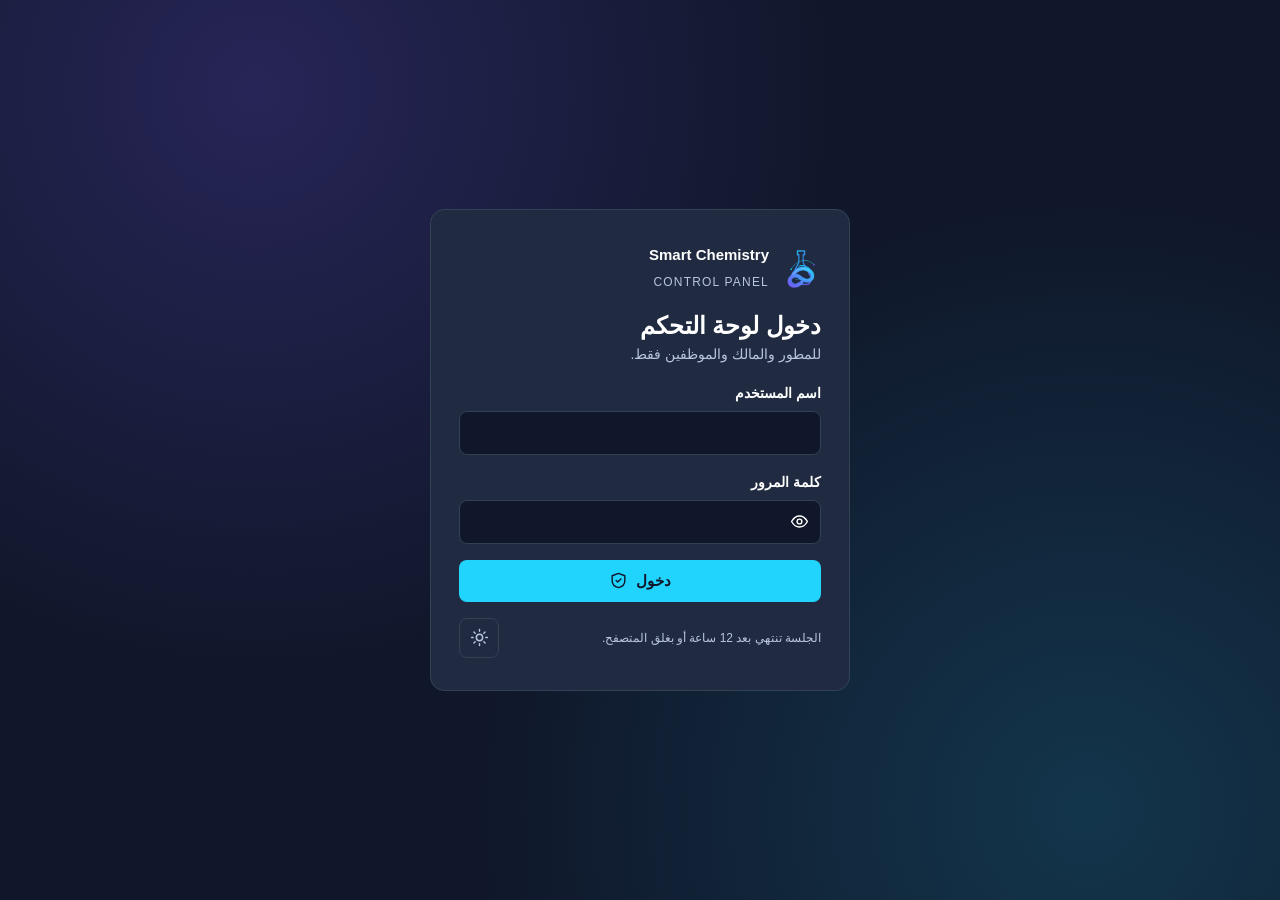
==== panel.html @ 42c588f5 "V7" ====
<!DOCTYPE html>
<html lang="ar" dir="rtl" data-theme="dark">
<head>
<meta charset="UTF-8"><meta name="viewport" content="width=device-width,initial-scale=1"><meta name="color-scheme" content="dark light"><meta name="referrer" content="no-referrer"><meta name="robots" content="noindex,nofollow"><meta http-equiv="Content-Security-Policy" content="default-src 'self'; script-src 'self'; style-src 'self' https://fonts.googleapis.com; font-src https://fonts.gstatic.com; img-src 'self' https://i.ibb.co data:; connect-src https://smartchemistry.mahmoudmomajeed.workers.dev; object-src 'none'; base-uri 'none'; form-action 'self'"><link rel="preconnect" href="https://fonts.googleapis.com"><link rel="preconnect" href="https://fonts.gstatic.com" crossorigin><link href="https://fonts.googleapis.com/css2?family=Alexandria:wght@500;600;700&family=IBM+Plex+Sans+Arabic:wght@400;500;600&family=Inter:wght@500;600;700&display=swap" rel="stylesheet"><link rel="stylesheet" href="panal.css"><link rel="icon" href="img/logo.png">
<title>لوحة التحكم</title>
<meta name="description" content="إدارة الطلاب والمراحل والدورات والإعدادات والخادم في Smart Chemistry."><meta property="og:title" content="لوحة التحكم | Smart Chemistry"><meta property="og:description" content="إدارة الطلاب والمراحل والدورات والإعدادات والخادم في Smart Chemistry."><meta property="og:type" content="website"><meta name="twitter:card" content="summary">
</head>
<body>
<svg class="symbols" aria-hidden="true" xmlns="http://www.w3.org/2000/svg"><defs><symbol id="i-sun" viewBox="0 0 24 24"><circle cx="12" cy="12" r="4"/><path d="M12 2v2m0 16v2M2 12h2m16 0h2M5 5l1.5 1.5m11 11L19 19M5 19l1.5-1.5m11-11L19 5"/></symbol><symbol id="i-moon" viewBox="0 0 24 24"><path d="M20 15A9 9 0 0 1 9 4a9 9 0 1 0 11 11Z"/></symbol><symbol id="i-eye" viewBox="0 0 24 24"><path d="M2 12s4-7 10-7 10 7 10 7-4 7-10 7S2 12 2 12Z"/><circle cx="12" cy="12" r="3"/></symbol><symbol id="i-eye-off" viewBox="0 0 24 24"><path d="M3 3l18 18M10.6 5.1A10 10 0 0 1 12 5c6 0 10 7 10 7a17 17 0 0 1-3.2 4M6.6 6.6C3.9 8.4 2 12 2 12s4 7 10 7a9.8 9.8 0 0 0 5.4-1.6M9.9 9.9a3 3 0 0 0 4.2 4.2"/></symbol><symbol id="i-logout" viewBox="0 0 24 24"><path d="M15 4h4v16h-4M10 8l-4 4 4 4M6 12h10"/></symbol><symbol id="i-menu" viewBox="0 0 24 24"><path d="M4 6h16M4 12h16M4 18h16"/></symbol><symbol id="i-close" viewBox="0 0 24 24"><path d="m6 6 12 12M6 18 18 6"/></symbol><symbol id="i-home" viewBox="0 0 24 24"><path d="M3 11 12 4l9 7M5 10v10h14V10"/></symbol><symbol id="i-users" viewBox="0 0 24 24"><circle cx="9" cy="8" r="3.5"/><path d="M2.5 20a6.5 6.5 0 0 1 13 0M16 4.5a3.5 3.5 0 0 1 0 7M18 14a6 6 0 0 1 3.5 6"/></symbol><symbol id="i-layers" viewBox="0 0 24 24"><path d="m12 3 9 5-9 5-9-5 9-5Z"/><path d="m3 13 9 5 9-5"/></symbol><symbol id="i-settings" viewBox="0 0 24 24"><circle cx="12" cy="12" r="3"/><path d="M19.4 15a1.7 1.7 0 0 0 .3 1.8l.1.1a2 2 0 1 1-2.8 2.8l-.1-.1a1.7 1.7 0 0 0-1.8-.3 1.7 1.7 0 0 0-1 1.5V21a2 2 0 1 1-4 0v-.1a1.7 1.7 0 0 0-1.1-1.5 1.7 1.7 0 0 0-1.8.3l-.1.1a2 2 0 1 1-2.8-2.8l.1-.1a1.7 1.7 0 0 0 .3-1.8 1.7 1.7 0 0 0-1.5-1H3a2 2 0 1 1 0-4h.1a1.7 1.7 0 0 0 1.5-1.1 1.7 1.7 0 0 0-.3-1.8l-.1-.1a2 2 0 1 1 2.8-2.8l.1.1a1.7 1.7 0 0 0 1.8.3H9a1.7 1.7 0 0 0 1-1.5V3a2 2 0 1 1 4 0v.1a1.7 1.7 0 0 0 1 1.5 1.7 1.7 0 0 0 1.8-.3l.1-.1a2 2 0 1 1 2.8 2.8l-.1.1a1.7 1.7 0 0 0-.3 1.8V9a1.7 1.7 0 0 0 1.5 1H21a2 2 0 1 1 0 4h-.1a1.7 1.7 0 0 0-1.5 1Z"/></symbol><symbol id="i-shield" viewBox="0 0 24 24"><path d="M12 3 4 6v6c0 5 3.5 8 8 9 4.5-1 8-4 8-9V6Z"/><path d="m9 12 2 2 4-4"/></symbol><symbol id="i-list" viewBox="0 0 24 24"><path d="M8 6h13M8 12h13M8 18h13M3 6h.01M3 12h.01M3 18h.01"/></symbol><symbol id="i-server" viewBox="0 0 24 24"><rect x="3" y="4" width="18" height="7" rx="1.5"/><rect x="3" y="13" width="18" height="7" rx="1.5"/><path d="M7 7.5h.01M7 16.5h.01"/></symbol><symbol id="i-user" viewBox="0 0 24 24"><circle cx="12" cy="8" r="4"/><path d="M4 21v-2a8 8 0 0 1 16 0v2"/></symbol><symbol id="i-plus" viewBox="0 0 24 24"><path d="M12 5v14M5 12h14"/></symbol><symbol id="i-edit" viewBox="0 0 24 24"><path d="M4 20h4L19 9l-4-4L4 16v4Z"/><path d="m13.5 6.5 4 4"/></symbol><symbol id="i-trash" viewBox="0 0 24 24"><path d="M4 7h16M10 11v6M14 11v6M6 7l1 13h10l1-13M9 7V4h6v3"/></symbol><symbol id="i-key" viewBox="0 0 24 24"><circle cx="8" cy="15" r="4"/><path d="m11 12 9-9M17 6l3 3M15 8l2 2"/></symbol><symbol id="i-up" viewBox="0 0 24 24"><path d="m6 15 6-6 6 6"/></symbol><symbol id="i-down" viewBox="0 0 24 24"><path d="m6 9 6 6 6-6"/></symbol><symbol id="i-refresh" viewBox="0 0 24 24"><path d="M20 11a8 8 0 0 0-14.9-3.5L4 9M4 4v5h5M4 13a8 8 0 0 0 14.9 3.5L20 15M20 20v-5h-5"/></symbol><symbol id="i-play" viewBox="0 0 24 24"><path d="M7 4v16l13-8Z"/></symbol><symbol id="i-check" viewBox="0 0 24 24"><path d="m5 12 5 5 9-10"/></symbol><symbol id="i-search" viewBox="0 0 24 24"><circle cx="11" cy="11" r="7"/><path d="m20 20-4-4"/></symbol><symbol id="i-book" viewBox="0 0 24 24"><path d="M12 5c-3-2-7-2-10-1v15c4-1 7-1 10 1 3-2 6-2 10-1V4c-3-1-7-1-10 1Zm0 0v15"/></symbol><symbol id="i-file" viewBox="0 0 24 24"><path d="M14 3H6v18h12V7Z"/><path d="M14 3v4h4"/></symbol><symbol id="i-bell" viewBox="0 0 24 24"><path d="M6 9a6 6 0 0 1 12 0c0 6 2.5 7.5 2.5 7.5h-17S6 15 6 9Z"/><path d="M10 20a2 2 0 0 0 4 0"/></symbol><symbol id="i-lock" viewBox="0 0 24 24"><rect x="4" y="10" width="16" height="11" rx="2"/><path d="M8 10V7a4 4 0 0 1 8 0v3"/></symbol><symbol id="i-unlock" viewBox="0 0 24 24"><rect x="4" y="10" width="16" height="11" rx="2"/><path d="M8 10V7a4 4 0 0 1 7.5-2"/></symbol><symbol id="i-x" viewBox="0 0 24 24"><circle cx="12" cy="12" r="9"/><path d="m9 9 6 6M15 9l-6 6"/></symbol></defs></svg>
<div class="shell">
<aside class="side" id="side">
<div class="side-brand"><img src="img/logo.png" alt="شعار Smart Chemistry" width="34" height="39"><div><strong>Smart Chemistry</strong><span>CONTROL PANEL</span></div></div>
<div class="side-me"><strong id="me-name">...</strong><span class="latin muted" id="me-user" dir="ltr"></span><span class="role" id="me-role"></span></div>
<nav class="nav" id="nav" aria-label="أقسام اللوحة"></nav>
<div class="side-foot"><button class="side-action" type="button" data-theme-toggle><svg class="icon" aria-hidden="true"><use href="#i-sun"/></svg>تغيير الوضع</button><button class="side-action" type="button" id="logout"><svg class="icon" aria-hidden="true"><use href="#i-logout"/></svg>تسجيل الخروج</button></div>
</aside>
<div class="scrim" id="scrim" hidden></div>
<div class="main">
<header class="top"><button class="icon-btn menu-btn" type="button" id="menu" aria-controls="side" aria-expanded="false" aria-label="فتح القائمة"><svg class="icon" aria-hidden="true"><use href="#i-menu"/></svg></button><h1 id="title">لوحة التحكم</h1><span class="tag">THE PROF / CONTROL</span></header>
<main class="view" id="view" aria-live="polite"><p class="loading-view">جاري التحميل…</p></main>
</div>
</div>
<dialog id="dlg" aria-labelledby="dlg-title"><form method="dialog" id="dlg-form" novalidate><div class="dlg-head"><h2 id="dlg-title"></h2><button type="button" class="icon-btn" id="dlg-close" aria-label="إغلاق"><svg class="icon" aria-hidden="true"><use href="#i-close"/></svg></button></div><div class="dlg-body" id="dlg-body"></div><div class="dlg-foot" id="dlg-foot"></div></form></dialog>
<script src="panal.js"></script><script src="panel.js"></script>
</body></html>
---- panal.css ----
:root{--navy:#10172A;--cyan:#21D4FD;--violet:#7657F6;--mist:#F4F7FC;--slate:#202B42;--white:#FFFFFF;--gradient:linear-gradient(110deg,#21D4FD 0%,#397FEA 52%,#7657F6 100%);--heading:'Alexandria',sans-serif;--body:'IBM Plex Sans Arabic',sans-serif;--latin:'Inter',sans-serif;--r:8px}
[data-theme=light]{--bg:var(--mist);--surface:var(--white);--surface-2:#EAF0F8;--text:var(--navy);--muted:#526078;--border:#DCE4F0;--accent:#1167B1;--on-accent:var(--white);--danger:#C62828;--success:#15803D;--warn:#B45309}
[data-theme=dark]{--bg:var(--navy);--surface:var(--slate);--surface-2:#27334D;--text:var(--white);--muted:#B8C5DD;--border:#334155;--accent:var(--cyan);--on-accent:var(--navy);--danger:#F87171;--success:#4ADE80;--warn:#FBBF24}
*{box-sizing:border-box}body{margin:0;min-height:100dvh;background:var(--bg);color:var(--text);font-family:var(--body);font-size:15px;line-height:1.7}button,input,select,textarea{font:inherit;color:inherit}button{cursor:pointer;border:0;background:none}a{color:inherit;text-decoration:none}h1,h2,h3,h4,p{margin:0}h1,h2,h3,h4{font-family:var(--heading);font-weight:600;line-height:1.4}img{display:block;max-width:100%}[hidden]{display:none!important}.latin,[dir=ltr]{font-family:var(--latin)}
:focus-visible{outline:3px solid var(--cyan);outline-offset:2px;border-radius:6px}.icon{width:19px;height:19px;fill:none;stroke:currentColor;stroke-width:1.8;stroke-linecap:round;stroke-linejoin:round;flex-shrink:0}.symbols{position:absolute;width:0;height:0}
.btn{display:inline-flex;align-items:center;justify-content:center;gap:8px;min-height:42px;padding:0 16px;border-radius:var(--r);font-weight:600;white-space:nowrap;transition:filter .15s,border-color .15s}.btn:disabled{opacity:.55;cursor:not-allowed}.btn.primary{background:var(--accent);color:var(--on-accent)}.btn.primary:hover:not(:disabled){filter:brightness(1.08)}.btn.outline{border:1px solid var(--border);background:var(--surface)}.btn.outline:hover:not(:disabled){border-color:var(--accent)}.btn.danger{border:1px solid color-mix(in srgb,var(--danger) 50%,var(--border));color:var(--danger);background:var(--surface)}.btn.small{min-height:34px;padding:0 12px;font-size:13px}.btn.full{width:100%}.btn.loading{pointer-events:none}.btn.loading .icon{display:none}.btn.loading::after{content:"";width:16px;height:16px;border:2px solid currentColor;border-inline-end-color:transparent;border-radius:50%;animation:spin .8s linear infinite}@keyframes spin{to{transform:rotate(360deg)}}
.icon-btn{display:grid;place-items:center;width:40px;height:40px;border-radius:var(--r);border:1px solid var(--border);background:var(--surface)}.icon-btn:hover{border-color:var(--accent)}
.field{display:grid;gap:5px}.field label,.label{font-weight:600;font-size:14px}input:not([type=checkbox]),select,textarea{width:100%;min-height:44px;padding:0 12px;border-radius:var(--r);border:1px solid var(--border);background:var(--bg);outline:none}textarea{padding:10px 12px;min-height:84px;resize:vertical}input:focus,select:focus,textarea:focus{border-color:var(--accent)}input[dir=ltr]{text-align:left}.hint{font-size:12px;color:var(--muted)}
.alert{padding:10px 14px;border-radius:var(--r);font-size:14px;background:color-mix(in srgb,var(--danger) 13%,transparent);color:var(--danger)}.alert[data-type=info]{background:color-mix(in srgb,var(--accent) 12%,transparent);color:var(--accent)}.alert[data-type=success]{background:color-mix(in srgb,var(--success) 14%,transparent);color:var(--success)}.alert[data-type=warn]{background:color-mix(in srgb,var(--warn) 14%,transparent);color:var(--warn)}
.check{display:flex;align-items:center;gap:10px;min-height:40px;font-size:14px;cursor:pointer}.check input{width:18px;height:18px;accent-color:var(--accent)}.check.disabled{opacity:.5;cursor:not-allowed}
.auth{min-height:100dvh;display:grid;place-items:center;padding:24px;background:radial-gradient(circle at 20% 10%,color-mix(in srgb,var(--violet) 22%,transparent),transparent 45%),radial-gradient(circle at 85% 90%,color-mix(in srgb,var(--cyan) 16%,transparent),transparent 45%),var(--bg)}
.auth-card{width:min(420px,100%);display:grid;gap:16px;padding:32px 28px;background:var(--surface);border:1px solid var(--border);border-radius:14px}.auth-brand{display:flex;align-items:center;gap:12px}.auth-brand strong{font-family:var(--latin);display:block}.auth-brand span{font-size:12px;color:var(--muted);font-family:var(--latin);letter-spacing:.1em}.auth-card h1{font-size:24px}.auth-card p{color:var(--muted);font-size:14px}.auth-foot{display:flex;justify-content:space-between;align-items:center;font-size:12px;color:var(--muted)}
.shell{display:flex;min-height:100dvh}.side{width:256px;flex-shrink:0;height:100dvh;position:sticky;top:0;display:flex;flex-direction:column;gap:16px;padding:20px 14px;background:var(--surface);border-left:1px solid var(--border)}.side-brand{display:flex;align-items:center;gap:10px;padding:0 6px}.side-brand strong{font-family:var(--latin);font-size:15px;display:block}.side-brand span{font-size:10px;letter-spacing:.14em;color:var(--accent);font-family:var(--latin)}
.side-me{padding:12px;border-radius:var(--r);background:var(--surface-2);display:grid;gap:2px}.side-me strong{font-size:14px}.role{display:inline-flex;width:max-content;align-items:center;gap:6px;font-size:12px;padding:1px 10px;border-radius:99px;border:1px solid var(--border);color:var(--muted)}.role[data-role=developer]{color:var(--violet);border-color:color-mix(in srgb,var(--violet) 55%,transparent)}.role[data-role=owner]{color:var(--accent);border-color:color-mix(in srgb,var(--accent) 50%,transparent)}
.nav{display:grid;gap:2px;flex:1;align-content:start;overflow:auto}.nav a,.side-action{display:flex;align-items:center;gap:11px;min-height:42px;padding:0 12px;border-radius:var(--r);color:var(--muted);font-weight:500;width:100%;text-align:start}.nav a:hover,.side-action:hover{background:var(--surface-2);color:var(--text)}.nav a.active{background:color-mix(in srgb,var(--accent) 12%,transparent);color:var(--accent)}.side-foot{display:grid;gap:2px;border-top:1px solid var(--border);padding-top:10px}
.main{flex:1;min-width:0;display:flex;flex-direction:column}.top{display:flex;align-items:center;gap:12px;min-height:66px;padding:0 26px;border-bottom:1px solid var(--border);background:var(--bg);position:sticky;top:0;z-index:5}.top h1{font-size:19px}.top .tag{margin-inline-start:auto;font-family:var(--latin);font-size:10px;letter-spacing:.14em;color:var(--muted)}.menu-btn{display:none}
.view{padding:24px 26px 48px;display:grid;gap:20px;align-content:start}.scrim{display:none}
.card{background:var(--surface);border:1px solid var(--border);border-radius:12px;padding:20px;display:grid;gap:14px;align-content:start}.card-head{display:flex;flex-wrap:wrap;justify-content:space-between;align-items:center;gap:12px}.card-head h2{font-size:17px}.card-head p{color:var(--muted);font-size:13px}
.stats{display:grid;grid-template-columns:repeat(auto-fit,minmax(150px,1fr));gap:12px}.stat{background:var(--surface);border:1px solid var(--border);border-radius:12px;padding:16px;display:grid;gap:4px}.stat b{font-family:var(--latin);font-size:28px;font-weight:600}.stat span{font-size:13px;color:var(--muted)}.stat[data-tone=warn] b{color:var(--warn)}.stat[data-tone=ok] b{color:var(--success)}.stat[data-tone=bad] b{color:var(--danger)}
.grid-2{display:grid;grid-template-columns:repeat(2,minmax(0,1fr));gap:16px}.form-grid{display:grid;grid-template-columns:repeat(2,minmax(0,1fr));gap:14px}.form-grid .wide{grid-column:1/-1}
.toolbar{display:flex;flex-wrap:wrap;gap:10px;align-items:end}.toolbar .field{flex:1;min-width:160px}.toolbar select{min-width:150px}
.table-wrap{overflow-x:auto;border:1px solid var(--border);border-radius:10px}table{width:100%;border-collapse:collapse;font-size:14px}th,td{padding:10px 12px;text-align:start;border-bottom:1px solid var(--border);vertical-align:middle}th{font-size:12px;color:var(--muted);font-weight:600;background:var(--surface-2);white-space:nowrap}tr:last-child td{border-bottom:0}td .actions{display:flex;gap:6px;flex-wrap:wrap}.num{font-family:var(--latin);direction:ltr;unicode-bidi:isolate;text-align:left;white-space:nowrap}.muted{color:var(--muted)}.empty{padding:28px;text-align:center;color:var(--muted)}
.pill{display:inline-flex;align-items:center;gap:6px;padding:1px 10px;border-radius:99px;font-size:12px;font-weight:600;white-space:nowrap;background:var(--surface-2);color:var(--muted)}.pill::before{content:"";width:7px;height:7px;border-radius:50%;background:currentColor}.pill[data-tone=ok]{color:var(--success);background:color-mix(in srgb,var(--success) 12%,transparent)}.pill[data-tone=warn]{color:var(--warn);background:color-mix(in srgb,var(--warn) 12%,transparent)}.pill[data-tone=bad]{color:var(--danger);background:color-mix(in srgb,var(--danger) 12%,transparent)}
.list{display:grid;gap:8px}.row-item{display:flex;justify-content:space-between;gap:12px;align-items:center;padding:10px 12px;border:1px solid var(--border);border-radius:var(--r);background:var(--bg)}.row-item small{color:var(--muted)}
.stage-row{display:grid;grid-template-columns:2fr 3fr 70px 80px 120px auto;gap:8px;align-items:center;padding:10px;border:1px solid var(--border);border-radius:var(--r);background:var(--bg)}.stage-row .ctrl{display:flex;gap:4px}.stage-row .ctrl .icon-btn{width:34px;height:34px}
.perm-grid{display:grid;grid-template-columns:repeat(2,minmax(0,1fr));gap:2px 14px;padding:8px 12px;border:1px solid var(--border);border-radius:var(--r)}
dialog{width:min(640px,calc(100% - 24px));max-height:calc(100dvh - 32px);padding:0;border:1px solid var(--border);border-radius:14px;background:var(--surface);color:var(--text)}dialog::backdrop{background:rgba(5,9,20,.65)}.dlg-head{display:flex;justify-content:space-between;align-items:center;gap:12px;padding:16px 20px;border-bottom:1px solid var(--border)}.dlg-head h2{font-size:17px}.dlg-body{padding:18px 20px;display:grid;gap:14px}.dlg-foot{display:flex;flex-wrap:wrap;gap:8px;padding:14px 20px;border-top:1px solid var(--border)}.dlg-foot .spacer{flex:1}
.secret{font-family:var(--latin);font-size:20px;letter-spacing:.08em;padding:12px;border-radius:var(--r);background:var(--bg);border:1px dashed var(--accent);text-align:center;user-select:all}
.kv{display:grid;grid-template-columns:auto 1fr;gap:6px 16px;font-size:14px}.kv dt{color:var(--muted)}.kv dd{margin:0}
.loading-view{display:flex;gap:10px;align-items:center;color:var(--muted)}.loading-view::before{content:"";width:18px;height:18px;border:2px solid var(--accent);border-inline-end-color:transparent;border-radius:50%;animation:spin .8s linear infinite}
@media(max-width:900px){.side{position:fixed;inset-block:0;right:0;z-index:30;transform:translateX(100%);transition:transform .2s}.side.open{transform:none}.scrim{display:block;position:fixed;inset:0;background:rgba(5,9,20,.55);z-index:20}.menu-btn{display:grid}.top{padding:0 14px}.top .tag{display:none}.view{padding:16px 14px 40px}.grid-2,.form-grid,.perm-grid{grid-template-columns:1fr}.stage-row{grid-template-columns:1fr 1fr}.stage-row .wide{grid-column:1/-1}}
.pass-wrap{position:relative}.pass-wrap input{padding-right:46px}.pass-wrap .icon-btn{position:absolute;top:2px;right:2px;border:0;background:none}
.avatar{width:72px;height:72px;border-radius:50%;object-fit:cover}
.stage-head{background:none;border:0;padding-block:0;font-size:12px;color:var(--muted);font-weight:600}@media(max-width:900px){.stage-head{display:none}}
.course-row{align-items:flex-start;flex-wrap:wrap}.course-info{display:grid;gap:2px;min-width:0;flex:1 1 260px}.course-info b{overflow-wrap:anywhere}.course-row .actions{display:flex;gap:6px;align-items:center;flex-wrap:wrap}
.reject-summary{font-size:12px;line-height:1.6;max-width:280px;margin-top:2px}.reject-fields{margin-top:14px}
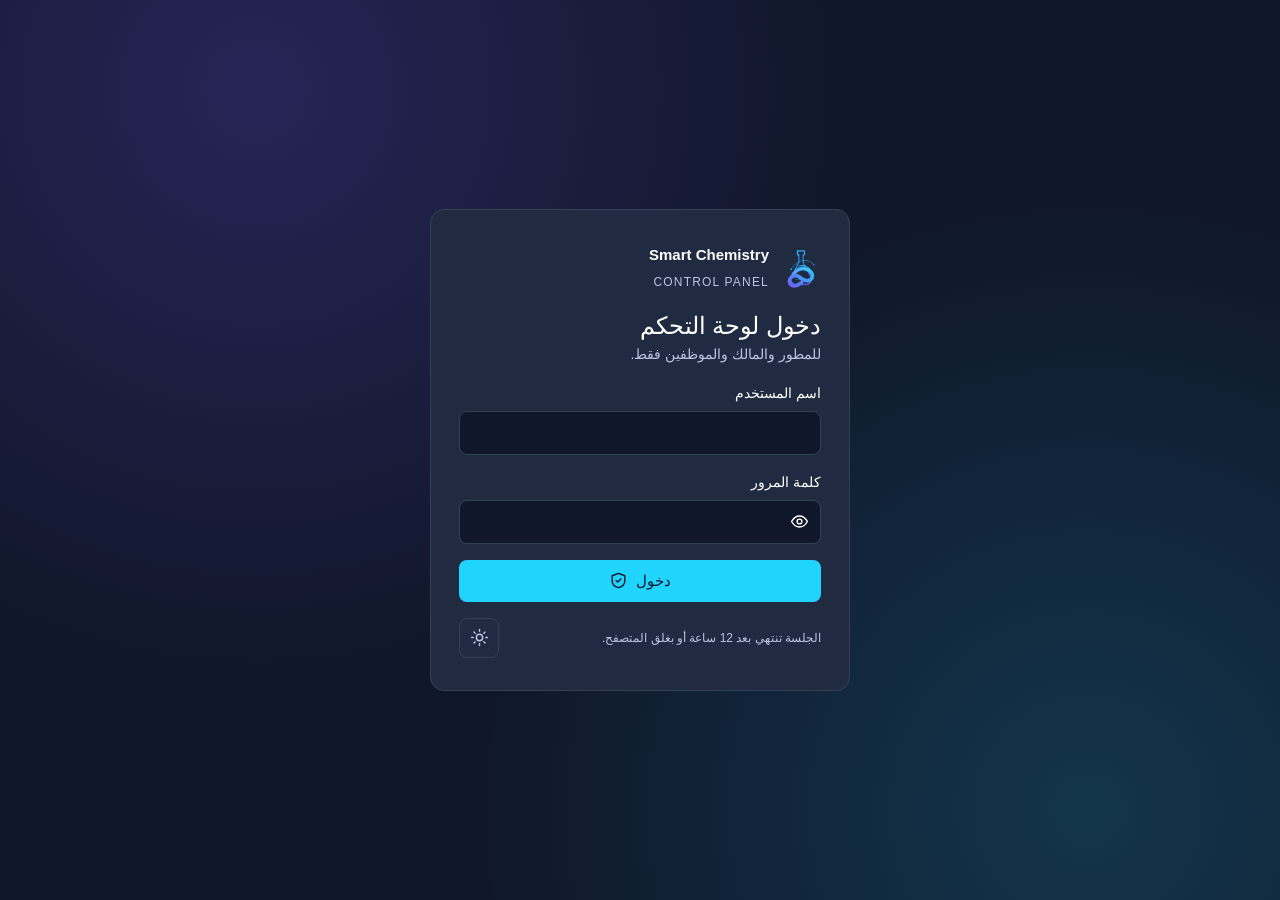
==== commit e6fd92d5: "V14" ====
--- a/panel.html
+++ b/panel.html
@@ -1,12 +1,12 @@
 <!DOCTYPE html>
 <html lang="ar" dir="rtl" data-theme="dark">
 <head>
-<meta charset="UTF-8"><meta name="viewport" content="width=device-width,initial-scale=1"><meta name="color-scheme" content="dark light"><meta name="referrer" content="no-referrer"><meta name="robots" content="noindex,nofollow"><meta http-equiv="Content-Security-Policy" content="default-src 'self'; script-src 'self'; style-src 'self' https://fonts.googleapis.com; font-src https://fonts.gstatic.com; img-src 'self' https://i.ibb.co data:; connect-src https://smartchemistry.mahmoudmomajeed.workers.dev; object-src 'none'; base-uri 'none'; form-action 'self'"><link rel="preconnect" href="https://fonts.googleapis.com"><link rel="preconnect" href="https://fonts.gstatic.com" crossorigin><link href="https://fonts.googleapis.com/css2?family=Alexandria:wght@500;600;700&family=IBM+Plex+Sans+Arabic:wght@400;500;600&family=Inter:wght@500;600;700&display=swap" rel="stylesheet"><link rel="stylesheet" href="panal.css"><link rel="icon" href="img/logo.png">
+<meta charset="UTF-8"><meta name="viewport" content="width=device-width,initial-scale=1"><meta name="color-scheme" content="dark light"><meta name="referrer" content="no-referrer"><meta name="robots" content="noindex,nofollow"><meta http-equiv="Content-Security-Policy" content="default-src 'self'; script-src 'self'; style-src 'self' https://fonts.googleapis.com; font-src https://fonts.gstatic.com; img-src 'self' https://i.ibb.co data: blob:; connect-src https://smartchemistry.mahmoudmomajeed.workers.dev; worker-src 'self'; object-src 'none'; base-uri 'none'; form-action 'self'"><link rel="preconnect" href="https://fonts.googleapis.com"><link rel="preconnect" href="https://fonts.gstatic.com" crossorigin><link href="https://fonts.googleapis.com/css2?family=Alexandria:wght@400;500;600;700;800&family=IBM+Plex+Sans+Arabic:wght@300;400;500;600;700&family=Inter:wght@400;500;600;700;800&display=swap" rel="stylesheet"><link rel="stylesheet" href="panal.css"><link rel="icon" href="img/logo.png">
 <title>لوحة التحكم</title>
 <meta name="description" content="إدارة الطلاب والمراحل والدورات والإعدادات والخادم في Smart Chemistry."><meta property="og:title" content="لوحة التحكم | Smart Chemistry"><meta property="og:description" content="إدارة الطلاب والمراحل والدورات والإعدادات والخادم في Smart Chemistry."><meta property="og:type" content="website"><meta name="twitter:card" content="summary">
 </head>
 <body>
-<svg class="symbols" aria-hidden="true" xmlns="http://www.w3.org/2000/svg"><defs><symbol id="i-sun" viewBox="0 0 24 24"><circle cx="12" cy="12" r="4"/><path d="M12 2v2m0 16v2M2 12h2m16 0h2M5 5l1.5 1.5m11 11L19 19M5 19l1.5-1.5m11-11L19 5"/></symbol><symbol id="i-moon" viewBox="0 0 24 24"><path d="M20 15A9 9 0 0 1 9 4a9 9 0 1 0 11 11Z"/></symbol><symbol id="i-eye" viewBox="0 0 24 24"><path d="M2 12s4-7 10-7 10 7 10 7-4 7-10 7S2 12 2 12Z"/><circle cx="12" cy="12" r="3"/></symbol><symbol id="i-eye-off" viewBox="0 0 24 24"><path d="M3 3l18 18M10.6 5.1A10 10 0 0 1 12 5c6 0 10 7 10 7a17 17 0 0 1-3.2 4M6.6 6.6C3.9 8.4 2 12 2 12s4 7 10 7a9.8 9.8 0 0 0 5.4-1.6M9.9 9.9a3 3 0 0 0 4.2 4.2"/></symbol><symbol id="i-logout" viewBox="0 0 24 24"><path d="M15 4h4v16h-4M10 8l-4 4 4 4M6 12h10"/></symbol><symbol id="i-menu" viewBox="0 0 24 24"><path d="M4 6h16M4 12h16M4 18h16"/></symbol><symbol id="i-close" viewBox="0 0 24 24"><path d="m6 6 12 12M6 18 18 6"/></symbol><symbol id="i-home" viewBox="0 0 24 24"><path d="M3 11 12 4l9 7M5 10v10h14V10"/></symbol><symbol id="i-users" viewBox="0 0 24 24"><circle cx="9" cy="8" r="3.5"/><path d="M2.5 20a6.5 6.5 0 0 1 13 0M16 4.5a3.5 3.5 0 0 1 0 7M18 14a6 6 0 0 1 3.5 6"/></symbol><symbol id="i-layers" viewBox="0 0 24 24"><path d="m12 3 9 5-9 5-9-5 9-5Z"/><path d="m3 13 9 5 9-5"/></symbol><symbol id="i-settings" viewBox="0 0 24 24"><circle cx="12" cy="12" r="3"/><path d="M19.4 15a1.7 1.7 0 0 0 .3 1.8l.1.1a2 2 0 1 1-2.8 2.8l-.1-.1a1.7 1.7 0 0 0-1.8-.3 1.7 1.7 0 0 0-1 1.5V21a2 2 0 1 1-4 0v-.1a1.7 1.7 0 0 0-1.1-1.5 1.7 1.7 0 0 0-1.8.3l-.1.1a2 2 0 1 1-2.8-2.8l.1-.1a1.7 1.7 0 0 0 .3-1.8 1.7 1.7 0 0 0-1.5-1H3a2 2 0 1 1 0-4h.1a1.7 1.7 0 0 0 1.5-1.1 1.7 1.7 0 0 0-.3-1.8l-.1-.1a2 2 0 1 1 2.8-2.8l.1.1a1.7 1.7 0 0 0 1.8.3H9a1.7 1.7 0 0 0 1-1.5V3a2 2 0 1 1 4 0v.1a1.7 1.7 0 0 0 1 1.5 1.7 1.7 0 0 0 1.8-.3l.1-.1a2 2 0 1 1 2.8 2.8l-.1.1a1.7 1.7 0 0 0-.3 1.8V9a1.7 1.7 0 0 0 1.5 1H21a2 2 0 1 1 0 4h-.1a1.7 1.7 0 0 0-1.5 1Z"/></symbol><symbol id="i-shield" viewBox="0 0 24 24"><path d="M12 3 4 6v6c0 5 3.5 8 8 9 4.5-1 8-4 8-9V6Z"/><path d="m9 12 2 2 4-4"/></symbol><symbol id="i-list" viewBox="0 0 24 24"><path d="M8 6h13M8 12h13M8 18h13M3 6h.01M3 12h.01M3 18h.01"/></symbol><symbol id="i-server" viewBox="0 0 24 24"><rect x="3" y="4" width="18" height="7" rx="1.5"/><rect x="3" y="13" width="18" height="7" rx="1.5"/><path d="M7 7.5h.01M7 16.5h.01"/></symbol><symbol id="i-user" viewBox="0 0 24 24"><circle cx="12" cy="8" r="4"/><path d="M4 21v-2a8 8 0 0 1 16 0v2"/></symbol><symbol id="i-plus" viewBox="0 0 24 24"><path d="M12 5v14M5 12h14"/></symbol><symbol id="i-edit" viewBox="0 0 24 24"><path d="M4 20h4L19 9l-4-4L4 16v4Z"/><path d="m13.5 6.5 4 4"/></symbol><symbol id="i-trash" viewBox="0 0 24 24"><path d="M4 7h16M10 11v6M14 11v6M6 7l1 13h10l1-13M9 7V4h6v3"/></symbol><symbol id="i-key" viewBox="0 0 24 24"><circle cx="8" cy="15" r="4"/><path d="m11 12 9-9M17 6l3 3M15 8l2 2"/></symbol><symbol id="i-up" viewBox="0 0 24 24"><path d="m6 15 6-6 6 6"/></symbol><symbol id="i-down" viewBox="0 0 24 24"><path d="m6 9 6 6 6-6"/></symbol><symbol id="i-refresh" viewBox="0 0 24 24"><path d="M20 11a8 8 0 0 0-14.9-3.5L4 9M4 4v5h5M4 13a8 8 0 0 0 14.9 3.5L20 15M20 20v-5h-5"/></symbol><symbol id="i-play" viewBox="0 0 24 24"><path d="M7 4v16l13-8Z"/></symbol><symbol id="i-check" viewBox="0 0 24 24"><path d="m5 12 5 5 9-10"/></symbol><symbol id="i-search" viewBox="0 0 24 24"><circle cx="11" cy="11" r="7"/><path d="m20 20-4-4"/></symbol><symbol id="i-book" viewBox="0 0 24 24"><path d="M12 5c-3-2-7-2-10-1v15c4-1 7-1 10 1 3-2 6-2 10-1V4c-3-1-7-1-10 1Zm0 0v15"/></symbol><symbol id="i-file" viewBox="0 0 24 24"><path d="M14 3H6v18h12V7Z"/><path d="M14 3v4h4"/></symbol><symbol id="i-bell" viewBox="0 0 24 24"><path d="M6 9a6 6 0 0 1 12 0c0 6 2.5 7.5 2.5 7.5h-17S6 15 6 9Z"/><path d="M10 20a2 2 0 0 0 4 0"/></symbol><symbol id="i-lock" viewBox="0 0 24 24"><rect x="4" y="10" width="16" height="11" rx="2"/><path d="M8 10V7a4 4 0 0 1 8 0v3"/></symbol><symbol id="i-unlock" viewBox="0 0 24 24"><rect x="4" y="10" width="16" height="11" rx="2"/><path d="M8 10V7a4 4 0 0 1 7.5-2"/></symbol><symbol id="i-x" viewBox="0 0 24 24"><circle cx="12" cy="12" r="9"/><path d="m9 9 6 6M15 9l-6 6"/></symbol></defs></svg>
+<svg class="symbols" aria-hidden="true" xmlns="http://www.w3.org/2000/svg"><defs><symbol id="i-sun" viewBox="0 0 24 24"><circle cx="12" cy="12" r="4"/><path d="M12 2v2m0 16v2M2 12h2m16 0h2M5 5l1.5 1.5m11 11L19 19M5 19l1.5-1.5m11-11L19 5"/></symbol><symbol id="i-moon" viewBox="0 0 24 24"><path d="M20 15A9 9 0 0 1 9 4a9 9 0 1 0 11 11Z"/></symbol><symbol id="i-eye" viewBox="0 0 24 24"><path d="M2 12s4-7 10-7 10 7 10 7-4 7-10 7S2 12 2 12Z"/><circle cx="12" cy="12" r="3"/></symbol><symbol id="i-eye-off" viewBox="0 0 24 24"><path d="M3 3l18 18M10.6 5.1A10 10 0 0 1 12 5c6 0 10 7 10 7a17 17 0 0 1-3.2 4M6.6 6.6C3.9 8.4 2 12 2 12s4 7 10 7a9.8 9.8 0 0 0 5.4-1.6M9.9 9.9a3 3 0 0 0 4.2 4.2"/></symbol><symbol id="i-logout" viewBox="0 0 24 24"><path d="M15 4h4v16h-4M10 8l-4 4 4 4M6 12h10"/></symbol><symbol id="i-menu" viewBox="0 0 24 24"><path d="M4 6h16M4 12h16M4 18h16"/></symbol><symbol id="i-close" viewBox="0 0 24 24"><path d="m6 6 12 12M6 18 18 6"/></symbol><symbol id="i-home" viewBox="0 0 24 24"><path d="M3 11 12 4l9 7M5 10v10h14V10"/></symbol><symbol id="i-users" viewBox="0 0 24 24"><circle cx="9" cy="8" r="3.5"/><path d="M2.5 20a6.5 6.5 0 0 1 13 0M16 4.5a3.5 3.5 0 0 1 0 7M18 14a6 6 0 0 1 3.5 6"/></symbol><symbol id="i-layers" viewBox="0 0 24 24"><path d="m12 3 9 5-9 5-9-5 9-5Z"/><path d="m3 13 9 5 9-5"/></symbol><symbol id="i-settings" viewBox="0 0 24 24"><circle cx="12" cy="12" r="3"/><path d="M19.4 15a1.7 1.7 0 0 0 .3 1.8l.1.1a2 2 0 1 1-2.8 2.8l-.1-.1a1.7 1.7 0 0 0-1.8-.3 1.7 1.7 0 0 0-1 1.5V21a2 2 0 1 1-4 0v-.1a1.7 1.7 0 0 0-1.1-1.5 1.7 1.7 0 0 0-1.8.3l-.1.1a2 2 0 1 1-2.8-2.8l.1-.1a1.7 1.7 0 0 0 .3-1.8 1.7 1.7 0 0 0-1.5-1H3a2 2 0 1 1 0-4h.1a1.7 1.7 0 0 0 1.5-1.1 1.7 1.7 0 0 0-.3-1.8l-.1-.1a2 2 0 1 1 2.8-2.8l.1.1a1.7 1.7 0 0 0 1.8.3H9a1.7 1.7 0 0 0 1-1.5V3a2 2 0 1 1 4 0v.1a1.7 1.7 0 0 0 1 1.5 1.7 1.7 0 0 0 1.8-.3l.1-.1a2 2 0 1 1 2.8 2.8l-.1.1a1.7 1.7 0 0 0-.3 1.8V9a1.7 1.7 0 0 0 1.5 1H21a2 2 0 1 1 0 4h-.1a1.7 1.7 0 0 0-1.5 1Z"/></symbol><symbol id="i-shield" viewBox="0 0 24 24"><path d="M12 3 4 6v6c0 5 3.5 8 8 9 4.5-1 8-4 8-9V6Z"/><path d="m9 12 2 2 4-4"/></symbol><symbol id="i-list" viewBox="0 0 24 24"><path d="M8 6h13M8 12h13M8 18h13M3 6h.01M3 12h.01M3 18h.01"/></symbol><symbol id="i-server" viewBox="0 0 24 24"><rect x="3" y="4" width="18" height="7" rx="1.5"/><rect x="3" y="13" width="18" height="7" rx="1.5"/><path d="M7 7.5h.01M7 16.5h.01"/></symbol><symbol id="i-user" viewBox="0 0 24 24"><circle cx="12" cy="8" r="4"/><path d="M4 21v-2a8 8 0 0 1 16 0v2"/></symbol><symbol id="i-plus" viewBox="0 0 24 24"><path d="M12 5v14M5 12h14"/></symbol><symbol id="i-edit" viewBox="0 0 24 24"><path d="M4 20h4L19 9l-4-4L4 16v4Z"/><path d="m13.5 6.5 4 4"/></symbol><symbol id="i-trash" viewBox="0 0 24 24"><path d="M4 7h16M10 11v6M14 11v6M6 7l1 13h10l1-13M9 7V4h6v3"/></symbol><symbol id="i-key" viewBox="0 0 24 24"><circle cx="8" cy="15" r="4"/><path d="m11 12 9-9M17 6l3 3M15 8l2 2"/></symbol><symbol id="i-up" viewBox="0 0 24 24"><path d="m6 15 6-6 6 6"/></symbol><symbol id="i-down" viewBox="0 0 24 24"><path d="m6 9 6 6 6-6"/></symbol><symbol id="i-refresh" viewBox="0 0 24 24"><path d="M20 11a8 8 0 0 0-14.9-3.5L4 9M4 4v5h5M4 13a8 8 0 0 0 14.9 3.5L20 15M20 20v-5h-5"/></symbol><symbol id="i-play" viewBox="0 0 24 24"><path d="M7 4v16l13-8Z"/></symbol><symbol id="i-check" viewBox="0 0 24 24"><path d="m5 12 5 5 9-10"/></symbol><symbol id="i-search" viewBox="0 0 24 24"><circle cx="11" cy="11" r="7"/><path d="m20 20-4-4"/></symbol><symbol id="i-book" viewBox="0 0 24 24"><path d="M12 5c-3-2-7-2-10-1v15c4-1 7-1 10 1 3-2 6-2 10-1V4c-3-1-7-1-10 1Zm0 0v15"/></symbol><symbol id="i-file" viewBox="0 0 24 24"><path d="M14 3H6v18h12V7Z"/><path d="M14 3v4h4"/></symbol><symbol id="i-bell" viewBox="0 0 24 24"><path d="M6 9a6 6 0 0 1 12 0c0 6 2.5 7.5 2.5 7.5h-17S6 15 6 9Z"/><path d="M10 20a2 2 0 0 0 4 0"/></symbol><symbol id="i-lock" viewBox="0 0 24 24"><rect x="4" y="10" width="16" height="11" rx="2"/><path d="M8 10V7a4 4 0 0 1 8 0v3"/></symbol><symbol id="i-unlock" viewBox="0 0 24 24"><rect x="4" y="10" width="16" height="11" rx="2"/><path d="M8 10V7a4 4 0 0 1 7.5-2"/></symbol><symbol id="i-x" viewBox="0 0 24 24"><circle cx="12" cy="12" r="9"/><path d="m9 9 6 6M15 9l-6 6"/></symbol><symbol id="i-video" viewBox="0 0 24 24"><rect x="3" y="6" width="13" height="12" rx="2"/><path d="m16 10 5-3v10l-5-3"/></symbol><symbol id="i-pdf" viewBox="0 0 24 24"><path d="M14 3H6v18h12V7Z"/><path d="M14 3v4h4M9 13h6M9 17h4"/></symbol><symbol id="i-image" viewBox="0 0 24 24"><rect x="3" y="4" width="18" height="16" rx="2"/><circle cx="9" cy="10" r="2"/><path d="m21 16-5-5-9 9"/></symbol><symbol id="i-upload" viewBox="0 0 24 24"><path d="M12 16V4m-5 5 5-5 5 5M4 20h16"/></symbol><symbol id="i-download" viewBox="0 0 24 24"><path d="M12 4v11m-5-5 5 5 5-5M4 20h16"/></symbol><symbol id="i-ticket" viewBox="0 0 24 24"><path d="M3 8a2 2 0 0 0 2-2h14a2 2 0 0 0 2 2v2a2 2 0 0 0 0 4v2a2 2 0 0 0-2 2H5a2 2 0 0 0-2-2v-2a2 2 0 0 0 0-4Z"/><path d="M14 6v12"/></symbol><symbol id="i-wallet" viewBox="0 0 24 24"><path d="M4 7h14a2 2 0 0 1 2 2v9a2 2 0 0 1-2 2H5a1 1 0 0 1-1-1V5a1 1 0 0 1 1-1h11v3"/><path d="M16 13.5h.01"/></symbol><symbol id="i-pin" viewBox="0 0 24 24"><path d="M12 21s-7-6.2-7-12a7 7 0 0 1 14 0c0 5.8-7 12-7 12Z"/><circle cx="12" cy="9" r="2.5"/></symbol><symbol id="i-activity" viewBox="0 0 24 24"><path d="M3 12h4l3-8 4 16 3-8h4"/></symbol><symbol id="i-copy" viewBox="0 0 24 24"><rect x="8" y="8" width="12" height="12" rx="2"/><path d="M16 8V5a1 1 0 0 0-1-1H5a1 1 0 0 0-1 1v10a1 1 0 0 0 1 1h3"/></symbol><symbol id="i-folder" viewBox="0 0 24 24"><path d="M3 6a1 1 0 0 1 1-1h5l2 2h9a1 1 0 0 1 1 1v10a1 1 0 0 1-1 1H4a1 1 0 0 1-1-1Z"/></symbol><symbol id="i-clipboard" viewBox="0 0 24 24"><rect x="5" y="4" width="14" height="17" rx="2"/><path d="M9 4V3h6v1M9 10h6M9 14h6M9 18h3"/></symbol><symbol id="i-timer" viewBox="0 0 24 24"><circle cx="12" cy="13" r="8"/><path d="M12 9v4l2.5 2M9.5 2h5M19 6l1.5-1.5"/></symbol><symbol id="i-database" viewBox="0 0 24 24"><ellipse cx="12" cy="5" rx="8" ry="3"/><path d="M4 5v14c0 1.7 3.6 3 8 3s8-1.3 8-3V5M4 12c0 1.7 3.6 3 8 3s8-1.3 8-3"/></symbol><symbol id="i-phone" viewBox="0 0 24 24"><path d="M5 4h4l2 5-2.5 1.5a11 11 0 0 0 5 5L15 13l5 2v4a1 1 0 0 1-1 1A16 16 0 0 1 4 5a1 1 0 0 1 1-1Z"/></symbol><symbol id="i-chart" viewBox="0 0 24 24"><path d="M4 20V4M4 20h16M8 16v-5M12 16V8M16 16v-3"/></symbol></defs></svg>
 <div class="shell">
 <aside class="side" id="side">
 <div class="side-brand"><img src="img/logo.png" alt="شعار Smart Chemistry" width="34" height="39"><div><strong>Smart Chemistry</strong><span>CONTROL PANEL</span></div></div>
@@ -16,10 +16,10 @@
 </aside>
 <div class="scrim" id="scrim" hidden></div>
 <div class="main">
-<header class="top"><button class="icon-btn menu-btn" type="button" id="menu" aria-controls="side" aria-expanded="false" aria-label="فتح القائمة"><svg class="icon" aria-hidden="true"><use href="#i-menu"/></svg></button><h1 id="title">لوحة التحكم</h1><span class="tag">THE PROF / CONTROL</span></header>
+<header class="top"><button class="icon-btn menu-btn" type="button" id="menu" aria-controls="side" aria-expanded="false" aria-label="فتح القائمة"><svg class="icon" aria-hidden="true"><use href="#i-menu"/></svg></button><h1 id="title">لوحة التحكم</h1><span class="stamp" id="stamp" aria-live="polite"></span><button class="icon-btn refresh" type="button" id="refresh" aria-label="تحديث بيانات الصفحة دي" title="تحديث بيانات الصفحة دي" hidden><svg class="icon" aria-hidden="true"><use href="#i-refresh"/></svg></button><span class="tag">THE PROF / CONTROL</span></header>
 <main class="view" id="view" aria-live="polite"><p class="loading-view">جاري التحميل…</p></main>
 </div>
 </div>
 <dialog id="dlg" aria-labelledby="dlg-title"><form method="dialog" id="dlg-form" novalidate><div class="dlg-head"><h2 id="dlg-title"></h2><button type="button" class="icon-btn" id="dlg-close" aria-label="إغلاق"><svg class="icon" aria-hidden="true"><use href="#i-close"/></svg></button></div><div class="dlg-body" id="dlg-body"></div><div class="dlg-foot" id="dlg-foot"></div></form></dialog>
-<script src="panal.js"></script><script src="panel.js"></script>
+<script src="panal.js"></script><script src="xlsx.js"></script><script src="panel.js"></script><script src="imgpdf.js"></script><script src="content.js"></script><script src="codes.js"></script><script src="assess.js"></script><script src="data.js"></script>
 </body></html>
--- a/panal.css
+++ b/panal.css
@@ -34,3 +34,29 @@
 .stage-head{background:none;border:0;padding-block:0;font-size:12px;color:var(--muted);font-weight:600}@media(max-width:900px){.stage-head{display:none}}
 .course-row{align-items:flex-start;flex-wrap:wrap}.course-info{display:grid;gap:2px;min-width:0;flex:1 1 260px}.course-info b{overflow-wrap:anywhere}.course-row .actions{display:flex;gap:6px;align-items:center;flex-wrap:wrap}
 .reject-summary{font-size:12px;line-height:1.6;max-width:280px;margin-top:2px}.reject-fields{margin-top:14px}
+.small{font-size:12px}.sub-head{font-size:15px;margin-top:8px;padding-top:14px;border-top:1px solid var(--border)}.hidden-input{position:fixed;inset-inline-start:-9999px;top:0;width:1px;height:1px;opacity:0}
+.steps-guide{margin:0;padding:12px 14px 12px 14px;padding-inline-start:34px;border-radius:var(--r);background:color-mix(in srgb,var(--accent) 9%,transparent);display:grid;gap:4px;font-size:14px}
+.course-thumb{width:84px;height:48px;border-radius:6px;object-fit:cover;flex-shrink:0;background:var(--surface-2)}.empty-thumb{display:grid;place-items:center;color:var(--accent)}
+.image-pick{display:flex;align-items:center;gap:14px;flex-wrap:wrap}.image-pick img,.image-pick .empty-thumb{width:160px;height:90px;border-radius:8px;object-fit:cover;background:var(--surface-2)}
+.item-row{display:grid;grid-template-columns:auto minmax(0,1fr) minmax(0,1.2fr) auto;gap:8px;align-items:center;padding:8px;border:1px solid var(--border);border-radius:var(--r);background:var(--bg)}.item-row .kind{display:grid;place-items:center;width:34px;height:34px;color:var(--accent)}.item-row .actions{display:flex;gap:4px;flex-wrap:wrap}.item-row .icon-btn{width:34px;height:34px}
+.up-row[data-state=ok] .up-fill{background:var(--success)}.up-row[data-state=bad] small{color:var(--danger)}.up-bar{height:6px;border-radius:9px;background:var(--surface-2);overflow:hidden;margin-top:4px}.up-fill{display:block;height:100%;width:var(--p,0%);background:var(--accent);transition:width .3s}
+.thumbs{display:grid;grid-template-columns:repeat(auto-fill,minmax(120px,1fr));gap:10px}.thumb{margin:0;border:1px solid var(--border);border-radius:8px;overflow:hidden;background:var(--bg);cursor:grab}.thumb img{width:100%;aspect-ratio:3/4;object-fit:cover}.thumb figcaption{display:flex;align-items:center;gap:2px;padding:4px}.thumb figcaption b{margin-inline-end:auto;padding-inline-start:4px}.thumb .icon-btn{width:28px;height:28px;border:0}.thumb .icon{width:16px;height:16px}
+.pdf-preview{display:grid;gap:10px;justify-items:start}.pages-mini{display:flex;gap:8px;overflow-x:auto;max-width:100%;padding-bottom:6px}.page-mini{position:relative;flex-shrink:0;width:72px;aspect-ratio:1/1.414;background:#fff;border:1px solid var(--border);display:grid;place-items:center;padding:4px}.page-mini.wide{width:102px;aspect-ratio:1.414/1}.page-mini img{max-width:100%;max-height:100%;object-fit:contain}.page-mini span{position:absolute;bottom:2px;inset-inline-end:4px;font-size:10px;color:#526078}
+.center-card{display:grid;gap:10px;padding:14px;border:1px solid var(--border);border-radius:10px;background:var(--bg)}.sched-row{display:grid;grid-template-columns:200px 1fr auto;gap:8px;align-items:center}.toolbar .spacer{flex:1}
+.pick-list{max-height:240px;overflow:auto}.codes-box{white-space:pre-wrap;font-size:16px;line-height:1.9;max-height:300px;overflow:auto;text-align:left}.link-btn{color:var(--accent);text-decoration:underline;text-underline-offset:3px}
+@media(max-width:900px){.item-row{grid-template-columns:auto 1fr}.item-row select,.item-row .actions{grid-column:1/-1}.sched-row{grid-template-columns:1fr auto}.sched-row select{grid-column:1/-1}}
+.stamp{margin-inline-start:auto;font-size:12px;color:var(--muted)}.top .tag{margin-inline-start:0}.refresh .icon{transition:transform .2s}.refresh.spin .icon{animation:spin .8s linear infinite}.refresh:disabled{opacity:.7}
+dialog.wide{width:min(1040px,calc(100% - 24px))}
+.chips{display:flex;flex-wrap:wrap;gap:8px}.chip{display:inline-flex;align-items:center;gap:8px;min-height:36px;padding:0 14px;border-radius:99px;border:1px solid var(--border);background:var(--surface);font-size:13px;font-weight:500;color:var(--muted)}.chip:hover{border-color:var(--accent);color:var(--text)}.chip.active{background:color-mix(in srgb,var(--accent) 14%,transparent);border-color:var(--accent);color:var(--accent)}.chip small{font-size:11px;opacity:.8}
+.seg{display:inline-flex;gap:4px;padding:4px;border-radius:calc(var(--r) + 4px);border:1px solid var(--border);background:var(--bg);width:max-content;max-width:100%;flex-wrap:wrap}.seg-btn{display:inline-flex;align-items:center;gap:8px;min-height:38px;padding:0 16px;border-radius:var(--r);font-weight:600;font-size:14px;color:var(--muted)}.seg-btn.active{background:var(--accent);color:var(--on-accent)}.seg-btn:not(.active):hover{color:var(--text);background:var(--surface-2)}
+.assess-body{display:grid;gap:12px}.q-card{display:grid;gap:10px;padding:14px;border:1px solid var(--border);border-radius:12px;background:var(--bg)}.q-card.missing{border-color:color-mix(in srgb,var(--warn) 55%,var(--border))}.q-head{display:flex;align-items:center;gap:8px}.q-head>b{font-size:15px;color:var(--accent)}.q-head .icon-btn{width:34px;height:34px}
+.choices{display:grid;gap:6px}.choice-row{display:grid;grid-template-columns:auto minmax(0,1fr) auto;gap:8px;align-items:center}.choice-row .icon-btn{width:34px;height:34px}.choice-pick{display:flex;align-items:center;cursor:pointer}.choice-pick input{position:absolute;opacity:0;pointer-events:none}.choice-label{display:grid;place-items:center;width:38px;height:38px;border-radius:50%;border:1.5px solid var(--border);font-family:var(--latin);font-weight:700;color:var(--muted);transition:background .15s,border-color .15s}.choice-pick input:focus-visible+.choice-label{outline:3px solid var(--cyan);outline-offset:2px}.choice-row.right .choice-label,.choice-pick input:checked+.choice-label{background:var(--success);border-color:var(--success);color:var(--navy)}
+.pages-grid{display:grid;grid-template-columns:repeat(auto-fill,minmax(200px,1fr));gap:12px}.page-card{margin:0;display:grid;gap:8px;padding:10px;border:1px solid var(--border);border-radius:12px;background:var(--bg)}.page-card.missing{border-color:color-mix(in srgb,var(--warn) 55%,var(--border))}.page-thumb{aspect-ratio:1/1.35;border-radius:8px;overflow:hidden;background:#fff;display:grid;place-items:start center;border:1px solid var(--border)}.page-canvas{width:100%;height:auto;display:block}.page-card figcaption{display:grid;gap:6px}.ans-row{display:flex;gap:6px;flex-wrap:wrap}.ans-btn{display:grid;place-items:center;min-width:38px;height:38px;padding:0 8px;border-radius:50%;border:1.5px solid var(--border);font-family:var(--latin);font-weight:700;color:var(--muted)}.ans-btn:hover{border-color:var(--accent);color:var(--text)}.ans-btn.on{background:var(--success);border-color:var(--success);color:var(--navy)}
+.field.grow{flex:1;min-width:220px}
+.assess-icon{display:grid;place-items:center;width:44px;height:44px;border-radius:12px;background:color-mix(in srgb,var(--success) 14%,transparent);color:var(--success);flex-shrink:0}.assess-icon[data-kind=exam]{background:color-mix(in srgb,var(--danger) 14%,transparent);color:var(--danger)}.item-row .kind[data-kind=exam]{color:var(--danger)}.item-row .kind[data-kind=homework]{color:var(--success)}
+.perm-head{display:flex;justify-content:space-between;align-items:center}.perm-groups{display:grid;grid-template-columns:repeat(2,minmax(0,1fr));gap:10px}.perm-group{margin:0;padding:8px 12px 10px;border:1px solid var(--border);border-radius:var(--r);background:var(--bg);min-width:0}.perm-group legend{display:flex;align-items:center;gap:10px;padding:0 6px;font-weight:600}.perm-group legend .check{min-height:30px;font-weight:600;font-size:14px}.perm-group .perm-grid{grid-template-columns:1fr;border:0;padding:0}.perm-group .check{min-height:34px;font-size:13px}
+.contact-preview{display:grid;grid-template-columns:repeat(3,minmax(0,1fr));gap:10px}.contact-chip{display:grid;gap:4px;padding:12px 14px;border-radius:12px;border:1px solid var(--border);background:var(--bg);border-inline-start:3px solid var(--accent)}.contact-chip[data-tone=violet]{border-inline-start-color:var(--violet)}.contact-chip[data-tone=ok]{border-inline-start-color:var(--success)}.contact-chip b{font-size:13px}.contact-chip span{font-size:13px;white-space:normal}
+.meter{height:6px;border-radius:99px;background:var(--surface-2);overflow:hidden;min-width:70px}.meter-fill{display:block;height:100%;width:var(--p,0%);background:var(--gradient)}.score-cell{display:grid;gap:4px;min-width:110px}
+.data-table table{font-size:13px}.data-table td{max-width:320px;white-space:nowrap;overflow:hidden;text-overflow:ellipsis}.data-table th{position:sticky;top:0}.data-tabs{max-height:120px;overflow:auto}
+@media(max-width:900px){.perm-groups,.contact-preview{grid-template-columns:1fr}.stamp{display:none}.pages-grid{grid-template-columns:repeat(auto-fill,minmax(150px,1fr))}.choice-label{width:34px;height:34px}}
+html{font-synthesis:none}body{-webkit-font-smoothing:antialiased;-moz-osx-font-smoothing:grayscale;text-rendering:optimizeLegibility;font-kerning:normal}h1,h2,h3,h4{letter-spacing:0;text-wrap:balance}h1{font-weight:700}p{text-wrap:pretty}b[dir=ltr],strong[dir=ltr],[dir=ltr].num,.tabular{font-variant-numeric:tabular-nums}[lang=en],.latin,b[dir=ltr],input[dir=ltr]{font-family:var(--latin)}
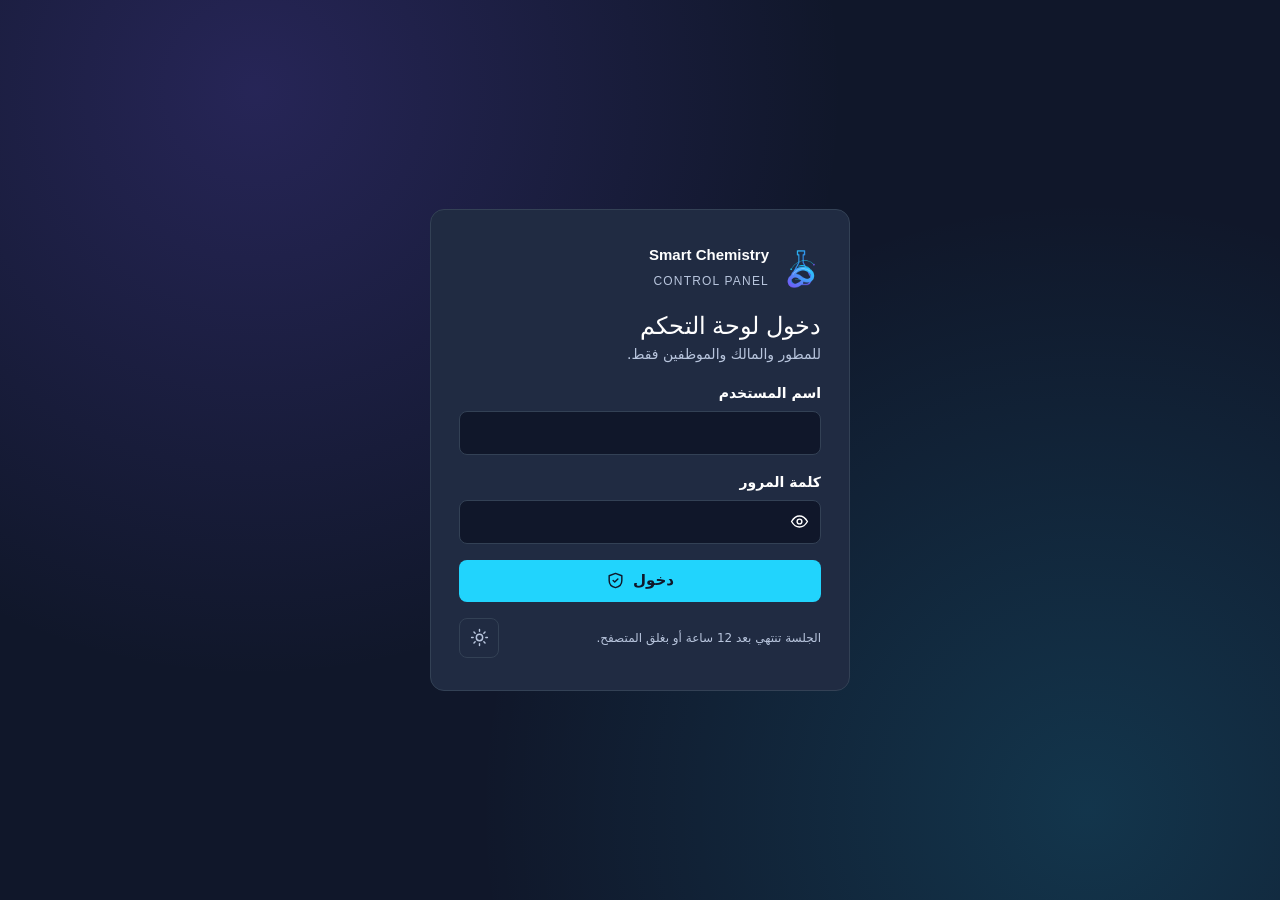
==== commit c30d307a: "V16" ====
--- a/panel.html
+++ b/panel.html
@@ -1,7 +1,7 @@
 <!DOCTYPE html>
 <html lang="ar" dir="rtl" data-theme="dark">
 <head>
-<meta charset="UTF-8"><meta name="viewport" content="width=device-width,initial-scale=1"><meta name="color-scheme" content="dark light"><meta name="referrer" content="no-referrer"><meta name="robots" content="noindex,nofollow"><meta http-equiv="Content-Security-Policy" content="default-src 'self'; script-src 'self'; style-src 'self' https://fonts.googleapis.com; font-src https://fonts.gstatic.com; img-src 'self' https://i.ibb.co data: blob:; connect-src https://smartchemistry.mahmoudmomajeed.workers.dev; worker-src 'self'; object-src 'none'; base-uri 'none'; form-action 'self'"><link rel="preconnect" href="https://fonts.googleapis.com"><link rel="preconnect" href="https://fonts.gstatic.com" crossorigin><link href="https://fonts.googleapis.com/css2?family=Alexandria:wght@400;500;600;700;800&family=IBM+Plex+Sans+Arabic:wght@300;400;500;600;700&family=Inter:wght@400;500;600;700;800&display=swap" rel="stylesheet"><link rel="stylesheet" href="panal.css"><link rel="icon" href="img/logo.png">
+<meta charset="UTF-8"><meta name="viewport" content="width=device-width,initial-scale=1,maximum-scale=1,user-scalable=no,viewport-fit=cover"><meta name="color-scheme" content="dark light"><meta name="referrer" content="no-referrer"><meta name="robots" content="noindex,nofollow"><meta http-equiv="Content-Security-Policy" content="default-src 'self'; script-src 'self'; style-src 'self' https://fonts.googleapis.com; font-src https://fonts.gstatic.com; img-src 'self' https://i.ibb.co data: blob:; connect-src https://smartchemistry.mahmoudmomajeed.workers.dev; worker-src 'self'; object-src 'none'; base-uri 'none'; form-action 'self'"><link rel="preconnect" href="https://fonts.googleapis.com"><link rel="preconnect" href="https://fonts.gstatic.com" crossorigin><link href="https://fonts.googleapis.com/css2?family=Alexandria:wght@400;500;600;700;800&family=IBM+Plex+Sans+Arabic:wght@300;400;500;600;700&family=Inter:wght@400;500;600;700;800&display=swap" rel="stylesheet"><link rel="stylesheet" href="panal.css"><link rel="icon" href="img/logo.png">
 <title>لوحة التحكم</title>
 <meta name="description" content="إدارة الطلاب والمراحل والدورات والإعدادات والخادم في Smart Chemistry."><meta property="og:title" content="لوحة التحكم | Smart Chemistry"><meta property="og:description" content="إدارة الطلاب والمراحل والدورات والإعدادات والخادم في Smart Chemistry."><meta property="og:type" content="website"><meta name="twitter:card" content="summary">
 </head>
--- a/panal.css
+++ b/panal.css
@@ -1,4 +1,4 @@
-:root{--navy:#10172A;--cyan:#21D4FD;--violet:#7657F6;--mist:#F4F7FC;--slate:#202B42;--white:#FFFFFF;--gradient:linear-gradient(110deg,#21D4FD 0%,#397FEA 52%,#7657F6 100%);--heading:'Alexandria',sans-serif;--body:'IBM Plex Sans Arabic',sans-serif;--latin:'Inter',sans-serif;--r:8px}
+:root{--navy:#10172A;--cyan:#21D4FD;--violet:#7657F6;--mist:#F4F7FC;--slate:#202B42;--white:#FFFFFF;--gradient:linear-gradient(110deg,#21D4FD 0%,#397FEA 52%,#7657F6 100%);--heading:'Alexandria',sans-serif;--body:'IBM Plex Sans Arabic','Alexandria',system-ui,sans-serif;--latin:'Inter',sans-serif;--r:8px}
 [data-theme=light]{--bg:var(--mist);--surface:var(--white);--surface-2:#EAF0F8;--text:var(--navy);--muted:#526078;--border:#DCE4F0;--accent:#1167B1;--on-accent:var(--white);--danger:#C62828;--success:#15803D;--warn:#B45309}
 [data-theme=dark]{--bg:var(--navy);--surface:var(--slate);--surface-2:#27334D;--text:var(--white);--muted:#B8C5DD;--border:#334155;--accent:var(--cyan);--on-accent:var(--navy);--danger:#F87171;--success:#4ADE80;--warn:#FBBF24}
 *{box-sizing:border-box}body{margin:0;min-height:100dvh;background:var(--bg);color:var(--text);font-family:var(--body);font-size:15px;line-height:1.7}button,input,select,textarea{font:inherit;color:inherit}button{cursor:pointer;border:0;background:none}a{color:inherit;text-decoration:none}h1,h2,h3,h4,p{margin:0}h1,h2,h3,h4{font-family:var(--heading);font-weight:600;line-height:1.4}img{display:block;max-width:100%}[hidden]{display:none!important}.latin,[dir=ltr]{font-family:var(--latin)}
@@ -40,7 +40,7 @@
 .image-pick{display:flex;align-items:center;gap:14px;flex-wrap:wrap}.image-pick img,.image-pick .empty-thumb{width:160px;height:90px;border-radius:8px;object-fit:cover;background:var(--surface-2)}
 .item-row{display:grid;grid-template-columns:auto minmax(0,1fr) minmax(0,1.2fr) auto;gap:8px;align-items:center;padding:8px;border:1px solid var(--border);border-radius:var(--r);background:var(--bg)}.item-row .kind{display:grid;place-items:center;width:34px;height:34px;color:var(--accent)}.item-row .actions{display:flex;gap:4px;flex-wrap:wrap}.item-row .icon-btn{width:34px;height:34px}
 .up-row[data-state=ok] .up-fill{background:var(--success)}.up-row[data-state=bad] small{color:var(--danger)}.up-bar{height:6px;border-radius:9px;background:var(--surface-2);overflow:hidden;margin-top:4px}.up-fill{display:block;height:100%;width:var(--p,0%);background:var(--accent);transition:width .3s}
-.thumbs{display:grid;grid-template-columns:repeat(auto-fill,minmax(120px,1fr));gap:10px}.thumb{margin:0;border:1px solid var(--border);border-radius:8px;overflow:hidden;background:var(--bg);cursor:grab}.thumb img{width:100%;aspect-ratio:3/4;object-fit:cover}.thumb figcaption{display:flex;align-items:center;gap:2px;padding:4px}.thumb figcaption b{margin-inline-end:auto;padding-inline-start:4px}.thumb .icon-btn{width:28px;height:28px;border:0}.thumb .icon{width:16px;height:16px}
+.thumbs{display:grid;grid-template-columns:repeat(auto-fill,minmax(120px,1fr));gap:10px}.thumb{margin:0;border:1px solid var(--border);border-radius:8px;overflow:hidden;background:var(--bg);cursor:grab}.thumb-img{display:grid;place-items:center;aspect-ratio:3/4;overflow:hidden;background:var(--surface-2,var(--bg))}.thumb img{max-width:100%;max-height:100%;object-fit:contain;transition:transform .2s}.thumb img.r1{transform:rotate(90deg)}.thumb img.r2{transform:rotate(180deg)}.thumb img.r3{transform:rotate(270deg)}.thumbs.drop{outline:2px dashed var(--accent);outline-offset:4px;border-radius:8px}.thumb figcaption{display:flex;align-items:center;gap:2px;padding:4px}.thumb figcaption b{margin-inline-end:auto;padding-inline-start:4px}.thumb .icon-btn{width:28px;height:28px;border:0}.thumb .icon{width:16px;height:16px}
 .pdf-preview{display:grid;gap:10px;justify-items:start}.pages-mini{display:flex;gap:8px;overflow-x:auto;max-width:100%;padding-bottom:6px}.page-mini{position:relative;flex-shrink:0;width:72px;aspect-ratio:1/1.414;background:#fff;border:1px solid var(--border);display:grid;place-items:center;padding:4px}.page-mini.wide{width:102px;aspect-ratio:1.414/1}.page-mini img{max-width:100%;max-height:100%;object-fit:contain}.page-mini span{position:absolute;bottom:2px;inset-inline-end:4px;font-size:10px;color:#526078}
 .center-card{display:grid;gap:10px;padding:14px;border:1px solid var(--border);border-radius:10px;background:var(--bg)}.sched-row{display:grid;grid-template-columns:200px 1fr auto;gap:8px;align-items:center}.toolbar .spacer{flex:1}
 .pick-list{max-height:240px;overflow:auto}.codes-box{white-space:pre-wrap;font-size:16px;line-height:1.9;max-height:300px;overflow:auto;text-align:left}.link-btn{color:var(--accent);text-decoration:underline;text-underline-offset:3px}
@@ -60,3 +60,7 @@
 .data-table table{font-size:13px}.data-table td{max-width:320px;white-space:nowrap;overflow:hidden;text-overflow:ellipsis}.data-table th{position:sticky;top:0}.data-tabs{max-height:120px;overflow:auto}
 @media(max-width:900px){.perm-groups,.contact-preview{grid-template-columns:1fr}.stamp{display:none}.pages-grid{grid-template-columns:repeat(auto-fill,minmax(150px,1fr))}.choice-label{width:34px;height:34px}}
 html{font-synthesis:none}body{-webkit-font-smoothing:antialiased;-moz-osx-font-smoothing:grayscale;text-rendering:optimizeLegibility;font-kerning:normal}h1,h2,h3,h4{letter-spacing:0;text-wrap:balance}h1{font-weight:700}p{text-wrap:pretty}b[dir=ltr],strong[dir=ltr],[dir=ltr].num,.tabular{font-variant-numeric:tabular-nums}[lang=en],.latin,b[dir=ltr],input[dir=ltr]{font-family:var(--latin)}
+.warn-text,.course-info .warn-text{color:var(--warn);font-weight:600}
+
+input,select,textarea{font-size:16px}.btn{max-width:100%;white-space:normal;text-align:center}.pdf-preview .pages-mini{max-height:52dvh;overflow:auto}.page-mini img{object-fit:contain}button,a{touch-action:manipulation}
+body{-webkit-font-smoothing:antialiased;-moz-osx-font-smoothing:grayscale;text-rendering:optimizeLegibility;font-weight:450}
